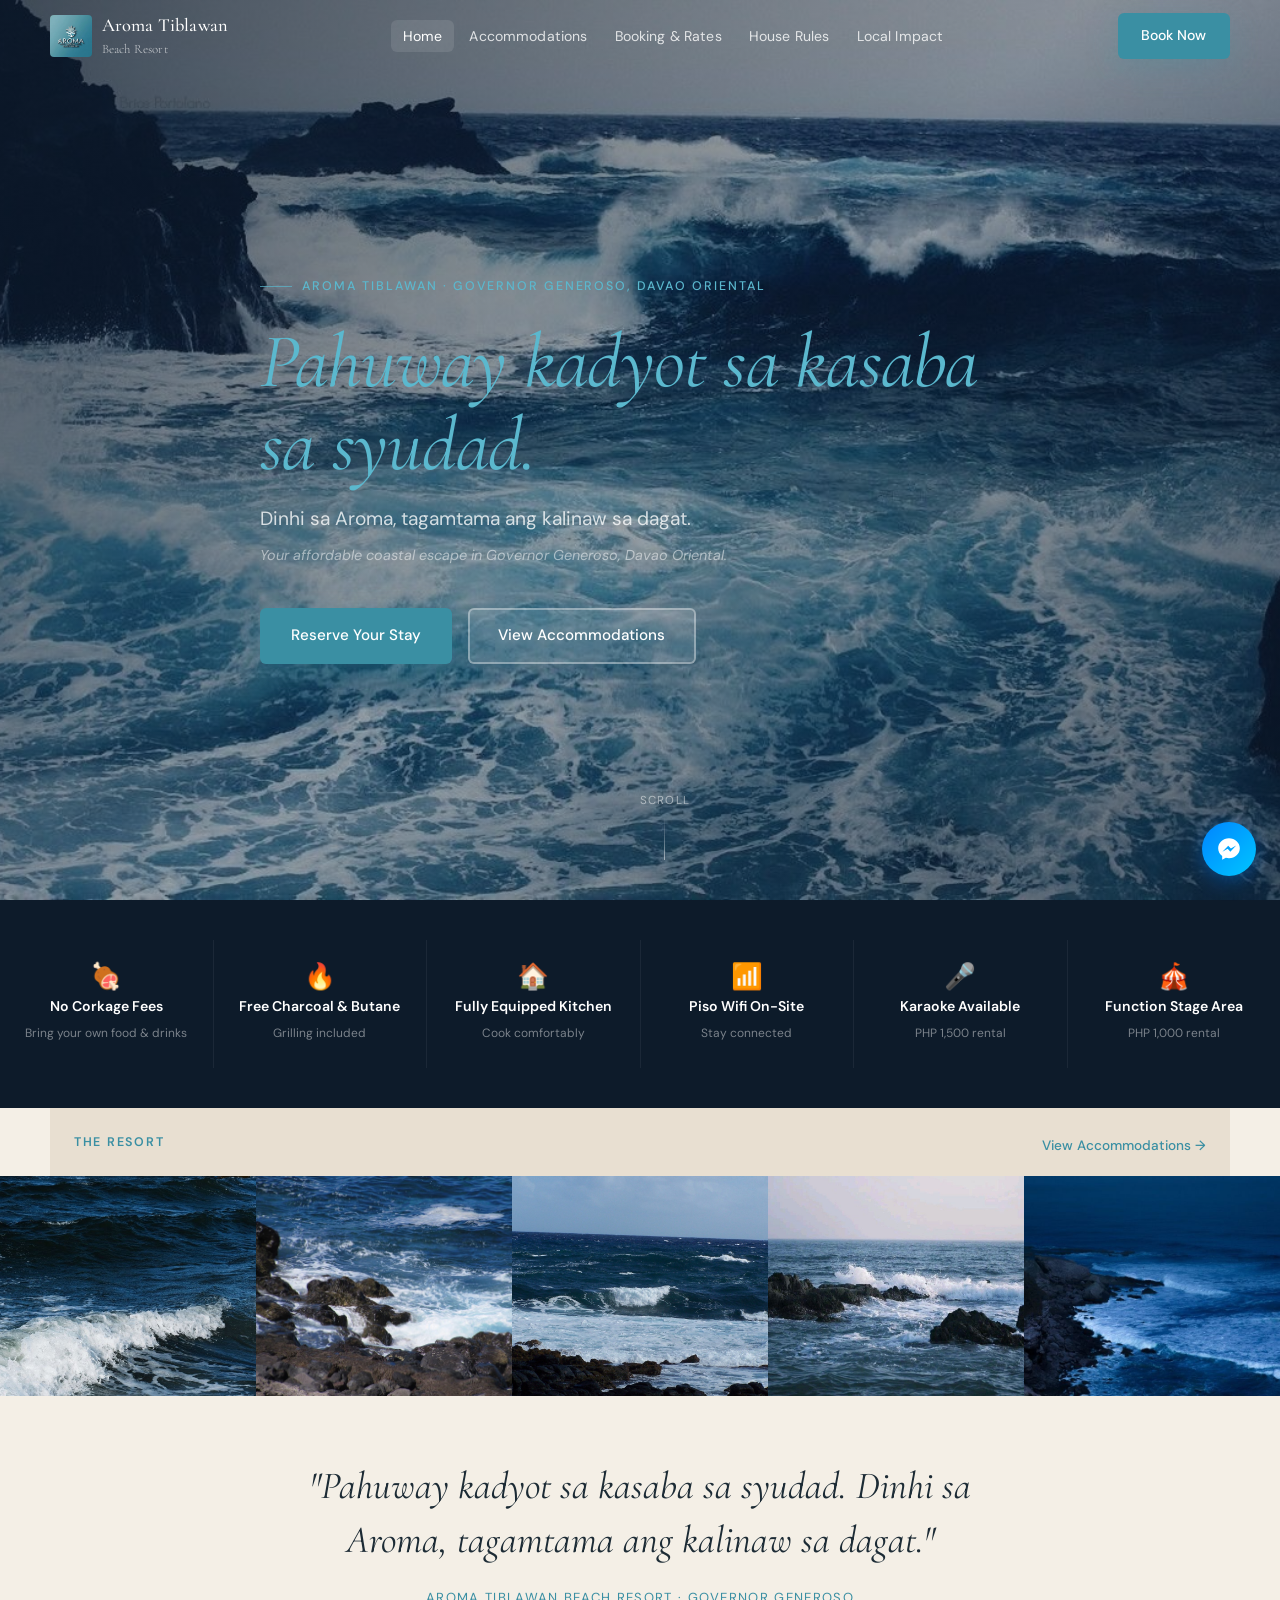
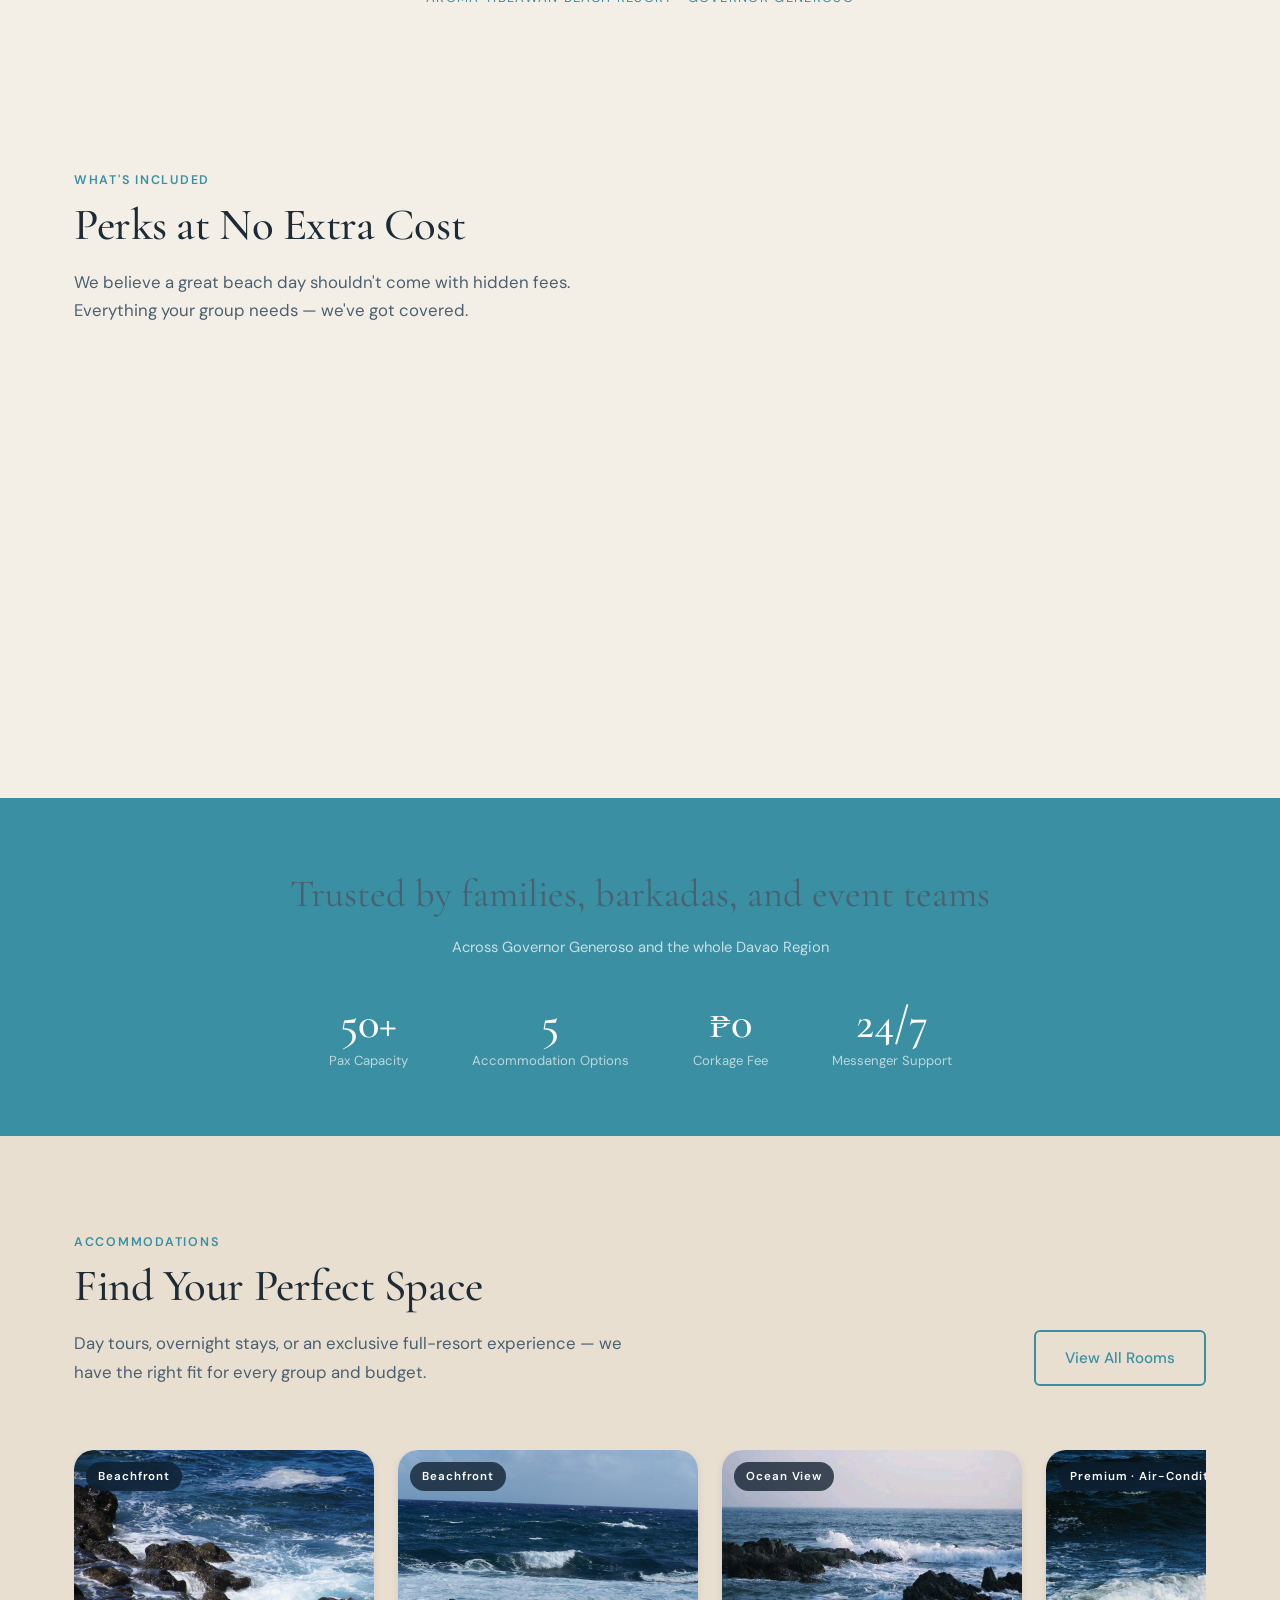
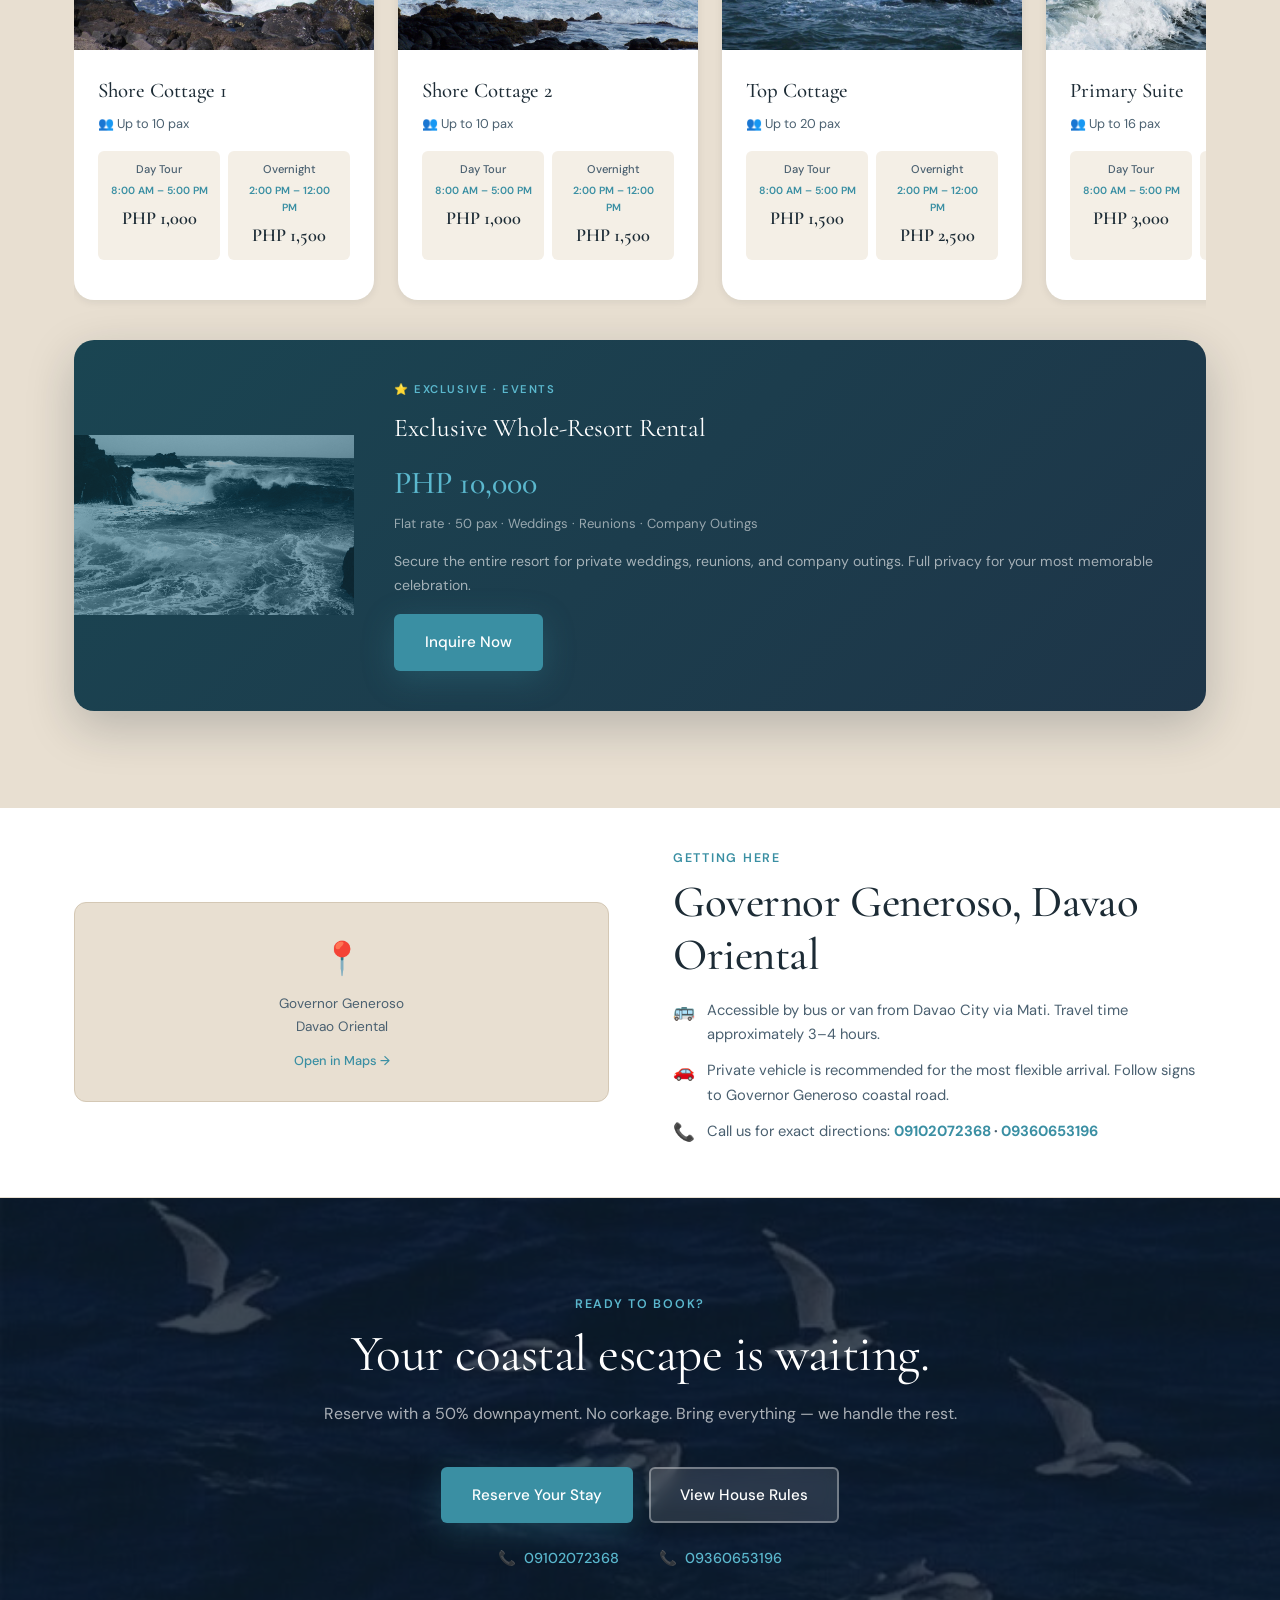
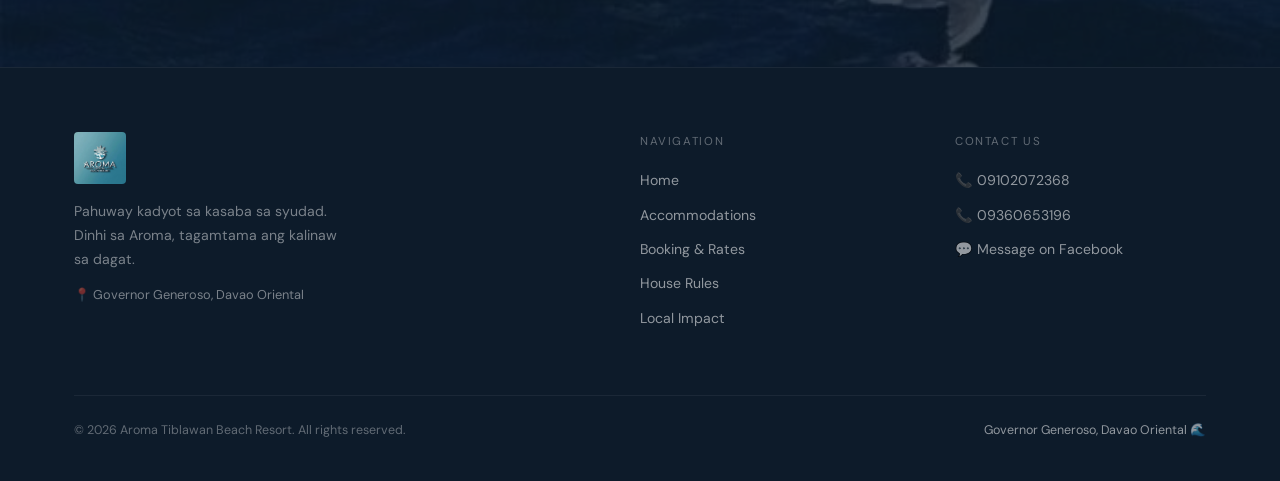
==== index.html @ 6d4922cd "uploaded files." ====
<!DOCTYPE html>
<html lang="ceb-PH">
<head>
  <meta charset="UTF-8" />
  <meta name="viewport" content="width=device-width, initial-scale=1.0" />
  <meta name="description" content="Aroma Tiblawan Beach Resort — An affordable coastal escape in Governor Generoso, Davao Oriental. No corkage, free charcoal, family-friendly." />
  <title>Aroma Tiblawan Beach Resort — Governor Generoso, Davao Oriental</title>

  <!-- Favicon placeholder -->
  <link rel="icon" href="assets/images/LOGO.jpg" type="image/jpeg" />

  <!-- Global Styles -->
  <link rel="stylesheet" href="assets/styles/main.css" />

  <!-- Page-specific styles -->
  <style>
    /* ── Hero image background ── */
    .hero-bg {
      background-image: url('assets/images/Light/Beach 1.JPG');
    }

    /* ── Amenities feature layout ── */
    .amenities-header {
      display: flex;
      justify-content: space-between;
      align-items: flex-end;
      flex-wrap: wrap;
      gap: var(--gap-md);
      margin-bottom: 0;
    }

    /* ── Gallery section label ── */
    .gallery-label {
      display: flex;
      align-items: center;
      justify-content: space-between;
      padding: var(--gap-md) var(--gap-md) var(--gap-sm);
      background: var(--sand-dark);
    }

    /* ── Accom preview header ── */
    .accoms-header {
      display: flex;
      justify-content: space-between;
      align-items: flex-end;
      flex-wrap: wrap;
      gap: var(--gap-md);
      margin-bottom: 0;
    }

    /* ── Location Strip ── */
    #location-strip {
      background: #fff;
      padding: var(--gap-lg) 0;
      border-top: 1px solid var(--sand-dark);
      border-bottom: 1px solid var(--sand-dark);
    }

    .location-inner {
      display: flex;
      align-items: center;
      flex-wrap: wrap;
      gap: var(--gap-xl);
    }

    .location-map-placeholder {
      flex: 1;
      min-width: 260px;
      height: 200px;
      border-radius: var(--radius-md);
      overflow: hidden;
      background: var(--sand-dark);
      display: flex;
      align-items: center;
      justify-content: center;
      color: var(--text-light);
      font-size: 0.88rem;
      border: 1px solid var(--sand-mid);
      position: relative;
    }

    .location-details {
      flex: 1;
      min-width: 240px;
    }

    .location-details h3 {
      margin-bottom: var(--gap-sm);
    }

    .location-detail-row {
      display: flex;
      align-items: flex-start;
      gap: 0.75rem;
      margin-bottom: 0.75rem;
      font-size: 0.92rem;
      color: var(--text-mid);
    }

    .location-detail-row .icon {
      font-size: 1.1rem;
      flex-shrink: 0;
      line-height: 1.5;
    }

    /* ── Quote band ── */
    #quote-band {
      background: var(--sand);
      padding: var(--gap-xl) 0;
      text-align: center;
    }

    .quote-text {
      font-family: var(--font-serif);
      font-size: clamp(1.5rem, 3vw, 2.4rem);
      font-weight: 400;
      font-style: italic;
      color: var(--text-dark);
      max-width: 700px;
      margin: 0 auto var(--gap-sm);
      line-height: 1.4;
    }

    .quote-source {
      font-size: 0.82rem;
      color: var(--teal);
      letter-spacing: 0.1em;
      text-transform: uppercase;
    }

    /* Whole resort card special layout */
    .whole-resort-banner {
      margin-top: var(--gap-md);
      background: linear-gradient(135deg, var(--teal-xdark), var(--ocean-surface));
      border-radius: var(--radius-lg);
      overflow: hidden;
      display: flex;
      align-items: center;
      flex-wrap: wrap;
      gap: 0;
      box-shadow: var(--shadow-lg);
    }

    .whole-resort-img {
      flex: 0 0 280px;
      height: 180px;
      overflow: hidden;
      position: relative;
    }

    .whole-resort-img img {
      width: 100%;
      height: 100%;
      object-fit: cover;
      opacity: 0.55;
      mix-blend-mode: luminosity;
    }

    .whole-resort-content {
      flex: 1;
      min-width: 240px;
      padding: var(--gap-lg);
      color: #fff;
    }

    .whole-resort-badge {
      font-size: 0.7rem;
      letter-spacing: 0.14em;
      text-transform: uppercase;
      color: var(--teal-light);
      font-weight: 600;
      margin-bottom: 0.5rem;
    }

    .whole-resort-title {
      font-family: var(--font-serif);
      font-size: 1.6rem;
      font-weight: 400;
      color: #fff;
      margin-bottom: 0.5rem;
    }

    .whole-resort-price {
      font-family: var(--font-serif);
      font-size: 2rem;
      font-weight: 500;
      color: var(--teal-light);
    }

    .whole-resort-sub {
      font-size: 0.82rem;
      color: rgba(255,255,255,0.55);
      margin-top: 0.2rem;
      margin-bottom: var(--gap-sm);
    }

    @media (max-width: 560px) {
      .whole-resort-img { flex: 0 0 100%; height: 140px; }
    }
  </style>
</head>
<body>

  <!-- Navbar injected by navbar.js -->
  <!-- Mobile menu injected by navbar.js -->

  <!-- ══════════════════════════════════════════
       HERO
  ══════════════════════════════════════════ -->
  <section id="hero">
    <div class="hero-bg"></div>
    <div class="hero-overlay"></div>

    <div class="hero-content container">
      <span class="hero-bisaya" id="hero-bisaya"></span>
      <h1 class="hero-title" id="hero-title"></h1>
      <p class="hero-subtitle" id="hero-subtitle"></p>
      <p class="hero-en" id="hero-en"></p>
      <div class="hero-ctas" id="hero-ctas"></div>
    </div>

    <div class="hero-scroll-hint">
      <span>Scroll</span>
      <div class="scroll-line"></div>
    </div>
  </section>

  <!-- ══════════════════════════════════════════
       HIGHLIGHTS BAR
  ══════════════════════════════════════════ -->
  <div id="highlights">
    <div class="highlights-grid" id="highlights-grid"></div>
  </div>

  <!-- ══════════════════════════════════════════
       GALLERY STRIP
  ══════════════════════════════════════════ -->
  <div class="gallery-label container">
    <span class="section-label">The Resort</span>
    <a href="accommodations.html" style="font-size:0.85rem;color:var(--teal);font-weight:500;">View Accommodations →</a>
  </div>
  <div id="gallery-strip"></div>

  <!-- ══════════════════════════════════════════
       QUOTE BAND
  ══════════════════════════════════════════ -->
  <div id="quote-band">
    <p class="quote-text reveal">"Pahuway kadyot sa kasaba sa syudad. Dinhi sa Aroma, tagamtama ang kalinaw sa dagat."</p>
    <span class="quote-source reveal reveal-delay-1">Aroma Tiblawan Beach Resort · Governor Generoso</span>
  </div>

  <!-- ══════════════════════════════════════════
       AMENITIES
  ══════════════════════════════════════════ -->
  <section id="amenities" class="section">
    <div class="container">
      <div class="amenities-header">
        <div>
          <span class="section-label reveal">What's Included</span>
          <h2 class="section-title reveal reveal-delay-1">Perks at No Extra Cost</h2>
          <p class="section-sub reveal reveal-delay-2">We believe a great beach day shouldn't come with hidden fees. Everything your group needs — we've got covered.</p>
        </div>
      </div>

      <div class="amenities-grid" id="amenities-grid"></div>
    </div>
  </section>

  <!-- ══════════════════════════════════════════
       SOCIAL PROOF BAND
  ══════════════════════════════════════════ -->
  <div id="proof-band">
    <div class="container">
      <p class="proof-band-headline reveal">Trusted by families, barkadas, and event teams</p>
      <p class="proof-band-sub reveal reveal-delay-1">Across Governor Generoso and the whole Davao Region</p>
      <div class="proof-stats reveal reveal-delay-2">
        <div class="proof-stat">
          <div class="proof-stat-num">50+</div>
          <div class="proof-stat-label">Pax Capacity</div>
        </div>
        <div class="proof-stat">
          <div class="proof-stat-num">5</div>
          <div class="proof-stat-label">Accommodation Options</div>
        </div>
        <div class="proof-stat">
          <div class="proof-stat-num">₱0</div>
          <div class="proof-stat-label">Corkage Fee</div>
        </div>
        <div class="proof-stat">
          <div class="proof-stat-num">24/7</div>
          <div class="proof-stat-label">Messenger Support</div>
        </div>
      </div>
    </div>
  </div>

  <!-- ══════════════════════════════════════════
       ACCOMMODATIONS PREVIEW
  ══════════════════════════════════════════ -->
  <section id="accommodations-preview" class="section">
    <div class="container">
      <div class="accoms-header">
        <div>
          <span class="section-label reveal">Accommodations</span>
          <h2 class="section-title reveal reveal-delay-1">Find Your Perfect Space</h2>
          <p class="section-sub reveal reveal-delay-2">Day tours, overnight stays, or an exclusive full-resort experience — we have the right fit for every group and budget.</p>
        </div>
        <a href="accommodations.html" class="btn btn-outline reveal reveal-delay-3">View All Rooms</a>
      </div>

      <div class="accoms-scroll" id="accoms-scroll"></div>

      <!-- Whole Resort Banner -->
      <div class="whole-resort-banner reveal" id="whole-resort-banner"></div>
    </div>
  </section>

  <!-- ══════════════════════════════════════════
       LOCATION STRIP
  ══════════════════════════════════════════ -->
  <section id="location-strip" class="section-sm">
    <div class="container">
      <div class="location-inner">
        <div class="location-map-placeholder">
          <div style="text-align:center;padding:1rem;">
            <div style="font-size:2rem;margin-bottom:0.5rem;">📍</div>
            <div style="font-size:0.85rem;color:var(--text-mid);">Governor Generoso<br>Davao Oriental</div>
            <a href="https://maps.google.com/?q=Governor+Generoso+Davao+Oriental"
               target="_blank" rel="noopener"
               style="display:inline-block;margin-top:0.75rem;font-size:0.8rem;color:var(--teal);font-weight:500;">
              Open in Maps →
            </a>
          </div>
        </div>

        <div class="location-details">
          <span class="section-label">Getting Here</span>
          <h3 class="section-title">Governor Generoso, Davao Oriental</h3>

          <div class="location-detail-row">
            <span class="icon">🚌</span>
            <span>Accessible by bus or van from Davao City via Mati. Travel time approximately 3–4 hours.</span>
          </div>
          <div class="location-detail-row">
            <span class="icon">🚗</span>
            <span>Private vehicle is recommended for the most flexible arrival. Follow signs to Governor Generoso coastal road.</span>
          </div>
          <div class="location-detail-row">
            <span class="icon">📞</span>
            <span>Call us for exact directions: <strong id="contact-nums"></strong></span>
          </div>
        </div>
      </div>
    </div>
  </section>

  <!-- ══════════════════════════════════════════
       CTA BAND
  ══════════════════════════════════════════ -->
  <section id="cta-band">
    <div class="cta-band-bg" style="background-image: url('assets/images/Dark/Dark 1.JPG');"></div>
    <div class="container cta-band-content">
      <p class="section-label" style="color:var(--teal-light);justify-content:center;display:flex;">Ready to Book?</p>
      <h2 class="cta-band-title reveal">Your coastal escape is waiting.</h2>
      <p class="cta-band-sub reveal reveal-delay-1">Reserve with a 50% downpayment. No corkage. Bring everything — we handle the rest.</p>
      <div style="display:flex;gap:1rem;justify-content:center;flex-wrap:wrap;" class="reveal reveal-delay-2">
        <a href="booking.html" class="btn btn-primary">Reserve Your Stay</a>
        <a href="rules.html" class="btn btn-ghost">View House Rules</a>
      </div>
      <div class="cta-band-contacts">
        <div class="cta-contact-item">📞 <a id="cta-contact-1" href="#"></a></div>
        <div class="cta-contact-item">📞 <a id="cta-contact-2" href="#"></a></div>
      </div>
    </div>
  </section>

  <!-- ══════════════════════════════════════════
       FOOTER
  ══════════════════════════════════════════ -->
  <footer id="footer"></footer>

  <!-- ══════════════════════════════════════════
       SCRIPTS
  ══════════════════════════════════════════ -->
  <script src="data/resort-data.js"></script>
  <script src="scripts/components/navbar.js"></script>
  <script src="scripts/components/social-proof-toast.js"></script>
  <script src="scripts/main.js"></script>

  <script>
    // ── Page-specific Init ──────────────────────────────────
    function PageInit() {
      renderHero();
      renderHighlights();
      renderGalleryStrip();
      renderAmenities();
      renderAccomPreview();
      renderWholeResortBanner();
      renderContacts();
    }

    // ── Hero ────────────────────────────────────────────────
    function renderHero() {
      const d = ResortData.hero;
      document.getElementById('hero-bisaya').textContent = 'Aroma Tiblawan · Governor Generoso, Davao Oriental';
      document.getElementById('hero-title').innerHTML = `<em>${d.headline}</em>`;
      document.getElementById('hero-subtitle').textContent = d.subheadline;
      document.getElementById('hero-en').textContent = d.englishSub;

      const ctas = document.getElementById('hero-ctas');
      ctas.innerHTML = `
        <a href="${d.cta.href}" class="btn btn-primary">${d.cta.label}</a>
        <a href="${d.secondaryCta.href}" class="btn btn-ghost">${d.secondaryCta.label}</a>
      `;
    }

    // ── Highlights ──────────────────────────────────────────
    function renderHighlights() {
      const grid = document.getElementById('highlights-grid');
      grid.innerHTML = ResortData.highlights.map(h => `
        <div class="highlight-item">
          <span class="highlight-icon">${h.icon}</span>
          <span class="highlight-label">${h.label}</span>
          <span class="highlight-sub">${h.sub}</span>
        </div>
      `).join('');
    }

    // ── Gallery Strip ────────────────────────────────────────
    function renderGalleryStrip() {
      const strip = document.getElementById('gallery-strip');
      const images = [
        { src: ResortData.images.beach2, alt: 'Beach waves at Aroma Tiblawan' },
        { src: ResortData.images.beach3, alt: 'Rocky shore view' },
        { src: ResortData.images.beach4, alt: 'Ocean view from resort' },
        { src: ResortData.images.beach5, alt: 'Waves crashing on rocks' },
        { src: ResortData.images.dark2,  alt: 'Seabirds over the ocean' },
      ];
      strip.innerHTML = images.map(img => `
        <div class="gallery-cell">
          <img src="${img.src}" alt="${img.alt}" loading="lazy" />
        </div>
      `).join('');
    }

    // ── Amenities ────────────────────────────────────────────
    function renderAmenities() {
      const grid = document.getElementById('amenities-grid');
      const { complimentary, connectivity, rentals } = ResortData.amenities;

      const categories = [
        {
          title: 'Complimentary Perks',
          icon: '✅',
          items: complimentary.map(i => ({
            icon: i.icon,
            text: i.name,
            badge: null,
          })),
        },
        {
          title: 'Connectivity',
          icon: '📶',
          items: connectivity.map(i => ({
            icon: i.icon,
            text: i.name,
            badge: null,
          })),
        },
        {
          title: 'Entertainment Rentals',
          icon: '🎉',
          items: rentals.map(i => ({
            icon: i.icon,
            text: i.name,
            badge: i.price,
          })),
        },
      ];

      grid.innerHTML = categories.map((cat, ci) => `
        <div class="amenity-category reveal reveal-delay-${ci + 1}">
          <div class="amenity-cat-title">${cat.icon} ${cat.title}</div>
          <ul class="amenity-list">
            ${cat.items.map(item => `
              <li class="amenity-item">
                <span class="amenity-item-icon">${item.icon}</span>
                <div>
                  <span class="amenity-item-text">${item.text}</span>
                  ${item.badge ? `<div class="amenity-badge">💸 ${item.badge}</div>` : ''}
                </div>
              </li>
            `).join('')}
          </ul>
        </div>
      `).join('');
    }

    // ── Accommodation Preview Cards ──────────────────────────
    function renderAccomPreview() {
      const scroll = document.getElementById('accoms-scroll');
      const cottages = ResortData.accommodations.slice(0, 4);

      scroll.innerHTML = cottages.map(accom => `
        <a href="accommodations.html#${accom.id}" class="accom-card">
          <div class="accom-card-img">
            <img src="${accom.image}" alt="${accom.name}" loading="lazy" />
            <span class="accom-card-badge">${accom.badge}</span>
          </div>
          <div class="accom-card-body">
            <div class="accom-card-name">${accom.name}</div>
            <div class="accom-card-pax">👥 Up to ${accom.capacity} pax</div>
            <div class="accom-rates">
              <div class="rate-pill">
                <span class="rate-pill-label">Day Tour</span>
                <span class="rate-pill-time" style="color:var(--time-color)">${accom.dayTour.time}</span>
                <span class="rate-pill-price">${formatPHP(accom.dayTour.price)}</span>
              </div>
              <div class="rate-pill">
                <span class="rate-pill-label">Overnight</span>
                <span class="rate-pill-time" style="color:var(--time-color)">${accom.overnight.time}</span>
                <span class="rate-pill-price">${formatPHP(accom.overnight.price)}</span>
              </div>
            </div>
          </div>
        </a>
      `).join('');
    }

    // ── Whole Resort Banner ──────────────────────────────────
    function renderWholeResortBanner() {
      const wr = ResortData.accommodations[4]; // whole resort
      const banner = document.getElementById('whole-resort-banner');
      banner.innerHTML = `
        <div class="whole-resort-img">
          <img src="${wr.image}" alt="${wr.name}" loading="lazy" />
        </div>
        <div class="whole-resort-content">
          <div class="whole-resort-badge">⭐ ${wr.badge}</div>
          <div class="whole-resort-title">${wr.name}</div>
          <div class="whole-resort-price">${formatPHP(wr.flatRate.price)}</div>
          <div class="whole-resort-sub">Flat rate · ${wr.capacity} pax · Weddings · Reunions · Company Outings</div>
          <p style="font-size:0.88rem;color:rgba(255,255,255,0.6);margin-bottom:1rem;">${wr.description}</p>
          <a href="booking.html" class="btn btn-primary">Inquire Now</a>
        </div>
      `;
    }

    // ── Contact Numbers ──────────────────────────────────────
    function renderContacts() {
      const contacts = ResortData.identity.contacts;

      // Location strip
      const numEl = document.getElementById('contact-nums');
      if (numEl) numEl.innerHTML = contacts.map(c => `<a href="tel:${c}" style="color:var(--teal)">${c}</a>`).join(' · ');

      // CTA band
      const c1 = document.getElementById('cta-contact-1');
      const c2 = document.getElementById('cta-contact-2');
      if (c1 && contacts[0]) { c1.href = `tel:${contacts[0]}`; c1.textContent = contacts[0]; }
      if (c2 && contacts[1]) { c2.href = `tel:${contacts[1]}`; c2.textContent = contacts[1]; }
    }
  </script>

</body>
</html>
---- assets/styles/main.css ----
/* ============================================================
   AROMA TIBLAWAN BEACH RESORT — Global Design System
   Color palette extracted from LOGO.jpg (Ocean Teal),
   Light Beach images (blue-white ocean), Dark images (midnight navy)
   ============================================================ */

/* ── Google Fonts ── */
@import url('https://fonts.googleapis.com/css2?family=Cormorant+Garamond:ital,wght@0,300;0,400;0,500;0,600;0,700;1,300;1,400;1,500&family=DM+Sans:ital,opsz,wght@0,9..40,300;0,9..40,400;0,9..40,500;0,9..40,600;1,9..40,300&display=swap');

/* ── CSS Variables ── */
:root {
  /* Primary — Ocean Teal extracted from LOGO.jpg */
  --teal:           #3A8FA3;
  --teal-light:     #5BB8CE;
  --teal-dark:      #296B7A;
  --teal-xdark:     #1A4552;

  /* Sand / Light — warm off-white from beach images */
  --sand:           #F4EFE6;
  --sand-dark:      #E8DFD1;
  --sand-mid:       #D4C8B5;

  /* Deep Ocean — extracted from Dark folder */
  --ocean-deep:     #0D1B2A;
  --ocean-mid:      #152535;
  --ocean-surface:  #1E3548;
  --ocean-glow:     #1A4F6E;

  /* Accent — coral/warm for CTA contrast */
  --coral:          #E07B54;
  --coral-light:    #F5A07A;

  /* Text */
  --text-dark:      #1C2B35;
  --text-mid:       #4A6070;
  --text-light:     #8BA5B5;
  --text-white:     #F9F7F4;
  --text-sand:      #C8B89A;

  /* Time highlight — Ocean Blue, eye-catching */
  --time-color:     #3A8FA3;
  --time-bg:        rgba(58, 143, 163, 0.10);

  /* Spacing */
  --gap-xs:   0.5rem;
  --gap-sm:   1rem;
  --gap-md:   1.5rem;
  --gap-lg:   2.5rem;
  --gap-xl:   4rem;
  --gap-xxl:  6rem;

  /* Layout */
  --container: 1180px;
  --radius-sm: 6px;
  --radius-md: 12px;
  --radius-lg: 20px;
  --radius-xl: 32px;

  /* Typography */
  --font-serif:  'Cormorant Garamond', Georgia, serif;
  --font-sans:   'DM Sans', system-ui, sans-serif;

  /* Shadows */
  --shadow-sm:   0 2px 8px rgba(13, 27, 42, 0.08);
  --shadow-md:   0 6px 24px rgba(13, 27, 42, 0.14);
  --shadow-lg:   0 16px 48px rgba(13, 27, 42, 0.22);
  --shadow-teal: 0 8px 32px rgba(58, 143, 163, 0.28);

  /* Transitions */
  --ease-out:  cubic-bezier(0.22, 1, 0.36, 1);
  --ease-in:   cubic-bezier(0.64, 0, 0.78, 0);
  --ease-both: cubic-bezier(0.45, 0, 0.55, 1);
  --dur-fast:  180ms;
  --dur-mid:   320ms;
  --dur-slow:  500ms;
}

/* ── Reset & Base ── */
*, *::before, *::after {
  box-sizing: border-box;
  margin: 0;
  padding: 0;
}

html {
  scroll-behavior: smooth;
  font-size: 16px;
}

body {
  font-family: var(--font-sans);
  background-color: var(--sand);
  color: var(--text-dark);
  line-height: 1.65;
  -webkit-font-smoothing: antialiased;
  overflow-x: hidden;
}

img {
  display: block;
  max-width: 100%;
  height: auto;
}

a {
  color: inherit;
  text-decoration: none;
}

/* ── Typography Scale ── */
h1, h2, h3 {
  font-family: var(--font-serif);
  font-weight: 500;
  line-height: 1.18;
  letter-spacing: -0.01em;
}

h1 { font-size: clamp(2.4rem, 5vw, 4.2rem); }
h2 { font-size: clamp(1.8rem, 3.5vw, 3rem); }
h3 { font-size: clamp(1.3rem, 2.5vw, 1.9rem); }

p {
  font-family: var(--font-sans);
  font-size: clamp(0.95rem, 1.5vw, 1.05rem);
  color: var(--text-mid);
  line-height: 1.7;
}

/* ── Layout Utilities ── */
.container {
  max-width: var(--container);
  margin: 0 auto;
  padding: 0 var(--gap-md);
}

.section {
  padding: var(--gap-xxl) 0;
}

.section-sm {
  padding: var(--gap-xl) 0;
}

/* ── Reveal Animation (Intersection Observer) ── */
.reveal {
  opacity: 0;
  transform: translateY(28px);
  transition: opacity var(--dur-slow) var(--ease-out),
              transform var(--dur-slow) var(--ease-out);
}

.reveal.visible {
  opacity: 1;
  transform: translateY(0);
}

.reveal-delay-1 { transition-delay: 100ms; }
.reveal-delay-2 { transition-delay: 200ms; }
.reveal-delay-3 { transition-delay: 320ms; }
.reveal-delay-4 { transition-delay: 440ms; }

/* ── Section Labels ── */
.section-label {
  font-family: var(--font-sans);
  font-size: 0.78rem;
  font-weight: 600;
  letter-spacing: 0.14em;
  text-transform: uppercase;
  color: var(--teal);
  margin-bottom: var(--gap-xs);
  display: block;
}

.section-title {
  font-family: var(--font-serif);
  font-size: clamp(1.8rem, 3.5vw, 3rem);
  font-weight: 500;
  color: var(--text-dark);
  margin-bottom: var(--gap-sm);
}

.section-sub {
  font-size: 1.05rem;
  color: var(--text-mid);
  max-width: 560px;
  line-height: 1.7;
}

/* ── Buttons ── */
.btn {
  display: inline-flex;
  align-items: center;
  gap: 0.45rem;
  font-family: var(--font-sans);
  font-size: 0.95rem;
  font-weight: 500;
  padding: 0.85rem 1.8rem;
  border-radius: var(--radius-sm);
  border: 2px solid transparent;
  cursor: pointer;
  transition: background var(--dur-fast) var(--ease-out),
              color var(--dur-fast) var(--ease-out),
              transform var(--dur-fast) var(--ease-out),
              box-shadow var(--dur-fast) var(--ease-out);
  white-space: nowrap;
}

.btn:hover {
  transform: translateY(-2px);
}

.btn-primary {
  background: var(--teal);
  color: #fff;
  box-shadow: var(--shadow-teal);
}

.btn-primary:hover {
  background: var(--teal-dark);
  box-shadow: 0 12px 40px rgba(58, 143, 163, 0.36);
}

.btn-outline {
  background: transparent;
  color: var(--teal);
  border-color: var(--teal);
}

.btn-outline:hover {
  background: var(--teal);
  color: #fff;
}

.btn-ghost {
  background: rgba(255,255,255,0.12);
  color: #fff;
  border-color: rgba(255,255,255,0.35);
  backdrop-filter: blur(8px);
}

.btn-ghost:hover {
  background: rgba(255,255,255,0.22);
  border-color: rgba(255,255,255,0.6);
}

/* ── Navbar ── */
#navbar {
  position: fixed;
  top: 0;
  left: 0;
  right: 0;
  z-index: 1000;
  padding: 0 var(--gap-md);
  height: 72px;
  display: flex;
  align-items: center;
  transition: background var(--dur-mid) var(--ease-out),
              backdrop-filter var(--dur-mid) var(--ease-out),
              box-shadow var(--dur-mid) var(--ease-out);
}

#navbar.scrolled {
  background: rgba(13, 27, 42, 0.92);
  backdrop-filter: blur(16px);
  box-shadow: 0 1px 0 rgba(255,255,255,0.06);
}

#navbar .nav-inner {
  display: flex;
  align-items: center;
  justify-content: space-between;
  width: 100%;
  max-width: var(--container);
  margin: 0 auto;
}

#navbar .nav-logo {
  display: flex;
  align-items: center;
  gap: 0.6rem;
  color: #fff;
}

#navbar .nav-logo img {
  height: 42px;
  width: auto;
  border-radius: 4px;
}

#navbar .nav-logo span {
  font-family: var(--font-serif);
  font-size: 1.15rem;
  font-weight: 500;
  letter-spacing: 0.01em;
  line-height: 1.2;
  display: none;
}

@media (min-width: 640px) {
  #navbar .nav-logo span { display: block; }
}

#navbar .nav-links {
  display: none;
  list-style: none;
  gap: 0.2rem;
  align-items: center;
}

@media (min-width: 900px) {
  #navbar .nav-links { display: flex; }
}

#navbar .nav-links a {
  font-size: 0.88rem;
  font-weight: 400;
  color: rgba(255,255,255,0.8);
  padding: 0.45rem 0.75rem;
  border-radius: var(--radius-sm);
  transition: color var(--dur-fast), background var(--dur-fast);
  letter-spacing: 0.01em;
}

#navbar .nav-links a:hover,
#navbar .nav-links a.active {
  color: #fff;
  background: rgba(255,255,255,0.1);
}

#navbar .nav-right {
  display: flex;
  align-items: center;
  gap: var(--gap-sm);
}

#navbar .nav-book-btn {
  font-size: 0.88rem;
  padding: 0.6rem 1.35rem;
}

/* Mobile Nav Toggle */
.nav-hamburger {
  display: flex;
  flex-direction: column;
  gap: 5px;
  cursor: pointer;
  padding: 8px;
  background: none;
  border: none;
}

@media (min-width: 900px) {
  .nav-hamburger { display: none; }
}

.nav-hamburger span {
  display: block;
  width: 24px;
  height: 2px;
  background: #fff;
  border-radius: 2px;
  transition: transform var(--dur-mid), opacity var(--dur-mid);
}

/* Mobile Menu Drawer */
#mobile-menu {
  position: fixed;
  top: 72px;
  left: 0;
  right: 0;
  background: rgba(13, 27, 42, 0.97);
  backdrop-filter: blur(20px);
  padding: var(--gap-md) var(--gap-lg);
  z-index: 999;
  transform: translateY(-120%);
  opacity: 0;
  transition: transform var(--dur-mid) var(--ease-out),
              opacity var(--dur-mid) var(--ease-out);
  pointer-events: none;
  border-bottom: 1px solid rgba(255,255,255,0.08);
}

#mobile-menu.open {
  transform: translateY(0);
  opacity: 1;
  pointer-events: all;
}

#mobile-menu ul {
  list-style: none;
  display: flex;
  flex-direction: column;
  gap: 0.2rem;
}

#mobile-menu a {
  display: block;
  padding: 0.75rem 0;
  font-size: 1.1rem;
  color: rgba(255,255,255,0.85);
  border-bottom: 1px solid rgba(255,255,255,0.06);
  transition: color var(--dur-fast);
}

#mobile-menu a:hover { color: var(--teal-light); }

#mobile-menu .mobile-book-btn {
  margin-top: var(--gap-sm);
  width: 100%;
  justify-content: center;
}

/* ── Social Proof Toast ("Hanging Order Slip") ── */
#social-proof-toast {
  position: fixed;
  bottom: var(--gap-md);
  left: var(--gap-md);
  z-index: 900;
  background: #fff;
  border-radius: var(--radius-md);
  box-shadow: var(--shadow-lg);
  padding: 1rem 1.2rem;
  max-width: 300px;
  display: flex;
  align-items: flex-start;
  gap: 0.75rem;
  transform: translateX(-120%) scale(0.92);
  opacity: 0;
  transition: transform 0.45s var(--ease-out),
              opacity 0.45s var(--ease-out);
  border-left: 3px solid var(--teal);
  pointer-events: none;
}

#social-proof-toast.show {
  transform: translateX(0) scale(1);
  opacity: 1;
}

.toast-icon {
  font-size: 1.4rem;
  flex-shrink: 0;
  line-height: 1;
}

.toast-body {
  display: flex;
  flex-direction: column;
  gap: 2px;
}

.toast-name {
  font-size: 0.88rem;
  font-weight: 600;
  color: var(--text-dark);
}

.toast-action {
  font-size: 0.82rem;
  color: var(--text-mid);
}

.toast-time {
  font-size: 0.72rem;
  color: var(--text-light);
  margin-top: 2px;
}

/* ── Hero ── */
#hero {
  position: relative;
  min-height: 100svh;
  display: flex;
  align-items: center;
  overflow: hidden;
}

.hero-bg {
  position: absolute;
  inset: 0;
  background-size: cover;
  background-position: center;
  background-repeat: no-repeat;
  z-index: 0;
}

.hero-overlay {
  position: absolute;
  inset: 0;
  background: linear-gradient(
    135deg,
    rgba(13, 27, 42, 0.75) 0%,
    rgba(13, 27, 42, 0.40) 50%,
    rgba(13, 27, 42, 0.65) 100%
  );
  z-index: 1;
}

.hero-content {
  position: relative;
  z-index: 2;
  max-width: var(--container);
  margin: 0 auto;
  padding: calc(72px + var(--gap-xl)) var(--gap-md) var(--gap-xxl);
  color: #fff;
}

.hero-bisaya {
  font-family: var(--font-sans);
  font-size: 0.78rem;
  letter-spacing: 0.16em;
  text-transform: uppercase;
  color: var(--teal-light);
  font-weight: 500;
  margin-bottom: var(--gap-md);
  display: flex;
  align-items: center;
  gap: 0.6rem;
  opacity: 0;
  animation: fadeSlideUp 0.7s var(--ease-out) 0.2s forwards;
}

.hero-bisaya::before {
  content: '';
  display: block;
  width: 32px;
  height: 1px;
  background: var(--teal-light);
  opacity: 0.7;
}

.hero-title {
  font-family: var(--font-serif);
  font-size: clamp(2.8rem, 6vw, 5.2rem);
  font-weight: 400;
  line-height: 1.08;
  color: #fff;
  margin-bottom: var(--gap-sm);
  max-width: 760px;
  opacity: 0;
  animation: fadeSlideUp 0.8s var(--ease-out) 0.4s forwards;
}

.hero-title em {
  font-style: italic;
  color: var(--teal-light);
}

.hero-subtitle {
  font-size: clamp(1rem, 1.8vw, 1.2rem);
  color: rgba(255,255,255,0.78);
  max-width: 560px;
  margin-bottom: var(--gap-xs);
  opacity: 0;
  animation: fadeSlideUp 0.8s var(--ease-out) 0.56s forwards;
}

.hero-en {
  font-size: 0.9rem;
  color: rgba(255,255,255,0.5);
  font-style: italic;
  margin-bottom: var(--gap-lg);
  opacity: 0;
  animation: fadeSlideUp 0.8s var(--ease-out) 0.68s forwards;
}

.hero-ctas {
  display: flex;
  flex-wrap: wrap;
  gap: var(--gap-sm);
  opacity: 0;
  animation: fadeSlideUp 0.8s var(--ease-out) 0.8s forwards;
}

.hero-scroll-hint {
  position: absolute;
  bottom: var(--gap-lg);
  left: 50%;
  transform: translateX(-50%);
  z-index: 2;
  display: flex;
  flex-direction: column;
  align-items: center;
  gap: 0.4rem;
  color: rgba(255,255,255,0.5);
  font-size: 0.72rem;
  letter-spacing: 0.1em;
  text-transform: uppercase;
  animation: fadeSlideUp 1s var(--ease-out) 1.2s both;
}

.scroll-line {
  width: 1px;
  height: 44px;
  background: linear-gradient(to bottom, transparent, rgba(255,255,255,0.5));
  animation: scrollPulse 2s ease-in-out infinite;
}

@keyframes fadeSlideUp {
  from { opacity: 0; transform: translateY(24px); }
  to   { opacity: 1; transform: translateY(0); }
}

@keyframes scrollPulse {
  0%, 100% { transform: scaleY(0.6); opacity: 0.4; }
  50%       { transform: scaleY(1); opacity: 1; }
}

/* ── Quick Highlight Bar ── */
#highlights {
  background: var(--ocean-deep);
  padding: var(--gap-lg) 0;
}

.highlights-grid {
  display: grid;
  grid-template-columns: repeat(auto-fit, minmax(170px, 1fr));
  gap: 1px;
  background: rgba(255,255,255,0.06);
}

.highlight-item {
  display: flex;
  flex-direction: column;
  align-items: center;
  text-align: center;
  padding: var(--gap-md) var(--gap-sm);
  background: var(--ocean-deep);
  gap: 0.35rem;
  transition: background var(--dur-fast);
}

.highlight-item:hover {
  background: var(--ocean-surface);
}

.highlight-icon {
  font-size: 1.6rem;
  line-height: 1;
}

.highlight-label {
  font-family: var(--font-sans);
  font-size: 0.88rem;
  font-weight: 600;
  color: #fff;
}

.highlight-sub {
  font-size: 0.75rem;
  color: rgba(255,255,255,0.45);
}

/* ── Amenities Section ── */
#amenities {
  background: var(--sand);
}

.amenities-grid {
  display: grid;
  grid-template-columns: 1fr;
  gap: var(--gap-lg);
  margin-top: var(--gap-xl);
}

@media (min-width: 760px) {
  .amenities-grid { grid-template-columns: repeat(3, 1fr); }
}

.amenity-category {
  background: #fff;
  border-radius: var(--radius-lg);
  padding: var(--gap-lg);
  box-shadow: var(--shadow-sm);
  transition: box-shadow var(--dur-mid), transform var(--dur-mid);
}

.amenity-category:hover {
  box-shadow: var(--shadow-md);
  transform: translateY(-3px);
}

.amenity-cat-title {
  font-family: var(--font-sans);
  font-size: 0.72rem;
  letter-spacing: 0.14em;
  text-transform: uppercase;
  color: var(--teal);
  font-weight: 600;
  margin-bottom: var(--gap-md);
  display: flex;
  align-items: center;
  gap: 0.5rem;
}

.amenity-cat-title::after {
  content: '';
  flex: 1;
  height: 1px;
  background: var(--sand-dark);
}

.amenity-list {
  list-style: none;
  display: flex;
  flex-direction: column;
  gap: var(--gap-sm);
}

.amenity-item {
  display: flex;
  align-items: flex-start;
  gap: 0.75rem;
}

.amenity-item-icon {
  font-size: 1.3rem;
  flex-shrink: 0;
  line-height: 1.4;
}

.amenity-item-text {
  font-size: 0.92rem;
  color: var(--text-dark);
  line-height: 1.5;
}

.amenity-badge {
  display: inline-flex;
  align-items: center;
  gap: 0.4rem;
  background: var(--time-bg);
  color: var(--teal-dark);
  font-size: 0.78rem;
  font-weight: 600;
  padding: 0.3rem 0.75rem;
  border-radius: 100px;
  border: 1px solid rgba(58,143,163,0.2);
  margin-top: 0.4rem;
}

/* ── Accommodations Preview (index.html) ── */
#accommodations-preview {
  background: var(--sand-dark);
}

.accoms-scroll {
  display: flex;
  gap: var(--gap-md);
  overflow-x: auto;
  padding-bottom: var(--gap-sm);
  scrollbar-width: thin;
  scrollbar-color: var(--teal) transparent;
  margin-top: var(--gap-xl);
  -webkit-overflow-scrolling: touch;
}

.accoms-scroll::-webkit-scrollbar { height: 4px; }
.accoms-scroll::-webkit-scrollbar-thumb { background: var(--teal); border-radius: 2px; }

.accom-card {
  flex: 0 0 300px;
  background: #fff;
  border-radius: var(--radius-lg);
  overflow: hidden;
  box-shadow: var(--shadow-sm);
  transition: box-shadow var(--dur-mid), transform var(--dur-mid);
  cursor: pointer;
}

.accom-card:hover {
  box-shadow: var(--shadow-lg);
  transform: translateY(-4px);
}

.accom-card-img {
  height: 200px;
  overflow: hidden;
  position: relative;
  background: var(--sand-dark);
}

.accom-card-img img {
  width: 100%;
  height: 100%;
  object-fit: cover;
  transition: transform 0.6s var(--ease-out);
}

.accom-card:hover .accom-card-img img {
  transform: scale(1.05);
}

.accom-card-badge {
  position: absolute;
  top: 12px;
  left: 12px;
  background: rgba(13, 27, 42, 0.75);
  backdrop-filter: blur(8px);
  color: #fff;
  font-size: 0.72rem;
  font-weight: 600;
  letter-spacing: 0.08em;
  padding: 0.3rem 0.75rem;
  border-radius: 100px;
}

.accom-card-body {
  padding: var(--gap-md);
}

.accom-card-name {
  font-family: var(--font-serif);
  font-size: 1.3rem;
  font-weight: 500;
  color: var(--text-dark);
  margin-bottom: 0.3rem;
}

.accom-card-pax {
  font-size: 0.8rem;
  color: var(--text-mid);
  margin-bottom: var(--gap-sm);
  display: flex;
  align-items: center;
  gap: 0.3rem;
}

.accom-rates {
  display: grid;
  grid-template-columns: 1fr 1fr;
  gap: 0.5rem;
  margin-bottom: var(--gap-sm);
}

.rate-pill {
  background: var(--sand);
  border-radius: var(--radius-sm);
  padding: 0.6rem 0.75rem;
  text-align: center;
}

.rate-pill-label {
  font-size: 0.7rem;
  color: var(--text-mid);
  font-weight: 500;
  margin-bottom: 0.2rem;
  display: block;
}

.rate-pill-time {
  font-size: 0.65rem;
  color: var(--time-color);
  font-weight: 600;
  display: block;
  margin-bottom: 0.25rem;
}

.rate-pill-price {
  font-family: var(--font-serif);
  font-size: 1.15rem;
  font-weight: 600;
  color: var(--text-dark);
  display: block;
}

/* Wide card for whole resort */
.accom-card.wide-card {
  flex: 0 0 340px;
  background: linear-gradient(135deg, var(--teal-xdark), var(--ocean-mid));
  color: #fff;
}

.accom-card.wide-card .accom-card-name,
.accom-card.wide-card .accom-card-pax {
  color: rgba(255,255,255,0.9);
}

.accom-card.wide-card .rate-pill {
  background: rgba(255,255,255,0.1);
}

.accom-card.wide-card .rate-pill-label,
.accom-card.wide-card .rate-pill-price {
  color: #fff;
}

.accom-card.wide-card .rate-pill-time {
  color: var(--teal-light);
}

/* ── Gallery Strip ── */
#gallery-strip {
  display: grid;
  grid-template-columns: repeat(5, 1fr);
  height: 220px;
  overflow: hidden;
}

@media (max-width: 640px) {
  #gallery-strip {
    grid-template-columns: repeat(3, 1fr);
    height: 160px;
  }

  #gallery-strip .gallery-cell:nth-child(n+4) {
    display: none;
  }
}

.gallery-cell {
  overflow: hidden;
  position: relative;
}

.gallery-cell img {
  width: 100%;
  height: 100%;
  object-fit: cover;
  transition: transform 0.8s var(--ease-out);
}

.gallery-cell:hover img {
  transform: scale(1.07);
}

/* ── Social Proof / Testimonial Band ── */
#proof-band {
  background: var(--teal);
  padding: var(--gap-xl) 0;
  text-align: center;
  color: #fff;
  overflow: hidden;
  position: relative;
}

.proof-band-headline {
  font-family: var(--font-serif);
  font-size: clamp(1.6rem, 3vw, 2.4rem);
  font-weight: 400;
  margin-bottom: var(--gap-xs);
}

.proof-band-sub {
  font-size: 0.92rem;
  color: rgba(255,255,255,0.72);
  margin-bottom: var(--gap-lg);
}

.proof-stats {
  display: flex;
  justify-content: center;
  gap: var(--gap-xl);
  flex-wrap: wrap;
}

.proof-stat-num {
  font-family: var(--font-serif);
  font-size: 2.8rem;
  font-weight: 500;
  line-height: 1;
  color: #fff;
}

.proof-stat-label {
  font-size: 0.82rem;
  color: rgba(255,255,255,0.65);
  margin-top: 0.3rem;
}

/* ── CTA Band ── */
#cta-band {
  background: var(--ocean-deep);
  position: relative;
  overflow: hidden;
  padding: var(--gap-xxl) 0;
  text-align: center;
}

.cta-band-bg {
  position: absolute;
  inset: 0;
  background-size: cover;
  background-position: center;
  opacity: 0.2;
}

.cta-band-content {
  position: relative;
  z-index: 1;
  color: #fff;
}

.cta-band-title {
  font-family: var(--font-serif);
  font-size: clamp(2rem, 4vw, 3.5rem);
  font-weight: 400;
  margin-bottom: var(--gap-sm);
}

.cta-band-sub {
  color: rgba(255,255,255,0.65);
  margin-bottom: var(--gap-lg);
  font-size: 1rem;
}

.cta-band-contacts {
  display: flex;
  justify-content: center;
  gap: var(--gap-lg);
  flex-wrap: wrap;
  margin-top: var(--gap-md);
}

.cta-contact-item {
  display: flex;
  align-items: center;
  gap: 0.5rem;
  color: rgba(255,255,255,0.7);
  font-size: 0.9rem;
}

.cta-contact-item a {
  color: var(--teal-light);
  font-weight: 500;
}

/* ── Footer ── */
#footer {
  background: var(--ocean-deep);
  border-top: 1px solid rgba(255,255,255,0.06);
  padding: var(--gap-xl) 0 var(--gap-lg);
  color: rgba(255,255,255,0.55);
}

.footer-grid {
  display: grid;
  grid-template-columns: 1fr;
  gap: var(--gap-xl);
  margin-bottom: var(--gap-xl);
}

@media (min-width: 640px) {
  .footer-grid { grid-template-columns: 2fr 1fr 1fr; }
}

.footer-brand img {
  height: 52px;
  margin-bottom: var(--gap-sm);
  border-radius: 4px;
}

.footer-brand p {
  font-size: 0.88rem;
  color: rgba(255,255,255,0.45);
  max-width: 280px;
}

.footer-col-title {
  font-family: var(--font-sans);
  font-size: 0.72rem;
  letter-spacing: 0.14em;
  text-transform: uppercase;
  color: rgba(255,255,255,0.35);
  margin-bottom: var(--gap-sm);
}

.footer-col ul {
  list-style: none;
  display: flex;
  flex-direction: column;
  gap: 0.5rem;
}

.footer-col ul a {
  font-size: 0.88rem;
  color: rgba(255,255,255,0.55);
  transition: color var(--dur-fast);
}

.footer-col ul a:hover {
  color: var(--teal-light);
}

.footer-bottom {
  border-top: 1px solid rgba(255,255,255,0.06);
  padding-top: var(--gap-md);
  display: flex;
  justify-content: space-between;
  align-items: center;
  flex-wrap: wrap;
  gap: var(--gap-sm);
  font-size: 0.78rem;
}

.footer-bottom-logo {
  color: rgba(255,255,255,0.35);
}

/* ── Messenger Float Button ── */
#messenger-fab {
  position: fixed;
  bottom: var(--gap-md);
  right: var(--gap-md);
  z-index: 900;
  width: 54px;
  height: 54px;
  border-radius: 50%;
  background: linear-gradient(135deg, #0084FF, #00C6FF);
  color: #fff;
  display: flex;
  align-items: center;
  justify-content: center;
  box-shadow: 0 4px 20px rgba(0, 132, 255, 0.4);
  cursor: pointer;
  transition: transform var(--dur-fast), box-shadow var(--dur-fast);
  text-decoration: none;
}

#messenger-fab:hover {
  transform: scale(1.1);
  box-shadow: 0 8px 32px rgba(0, 132, 255, 0.55);
}

#messenger-fab svg {
  width: 26px;
  height: 26px;
}

/* ── Placeholder Slots ── */
.img-placeholder {
  background: linear-gradient(135deg, var(--sand-dark), var(--sand));
  display: flex;
  align-items: center;
  justify-content: center;
  color: var(--sand-mid);
  font-size: 0.78rem;
  font-style: italic;
}

/* ── Responsive adjustments ── */
@media (max-width: 480px) {
  .hero-ctas { flex-direction: column; }
  .hero-ctas .btn { width: 100%; justify-content: center; }
  .proof-stats { gap: var(--gap-lg); }
}
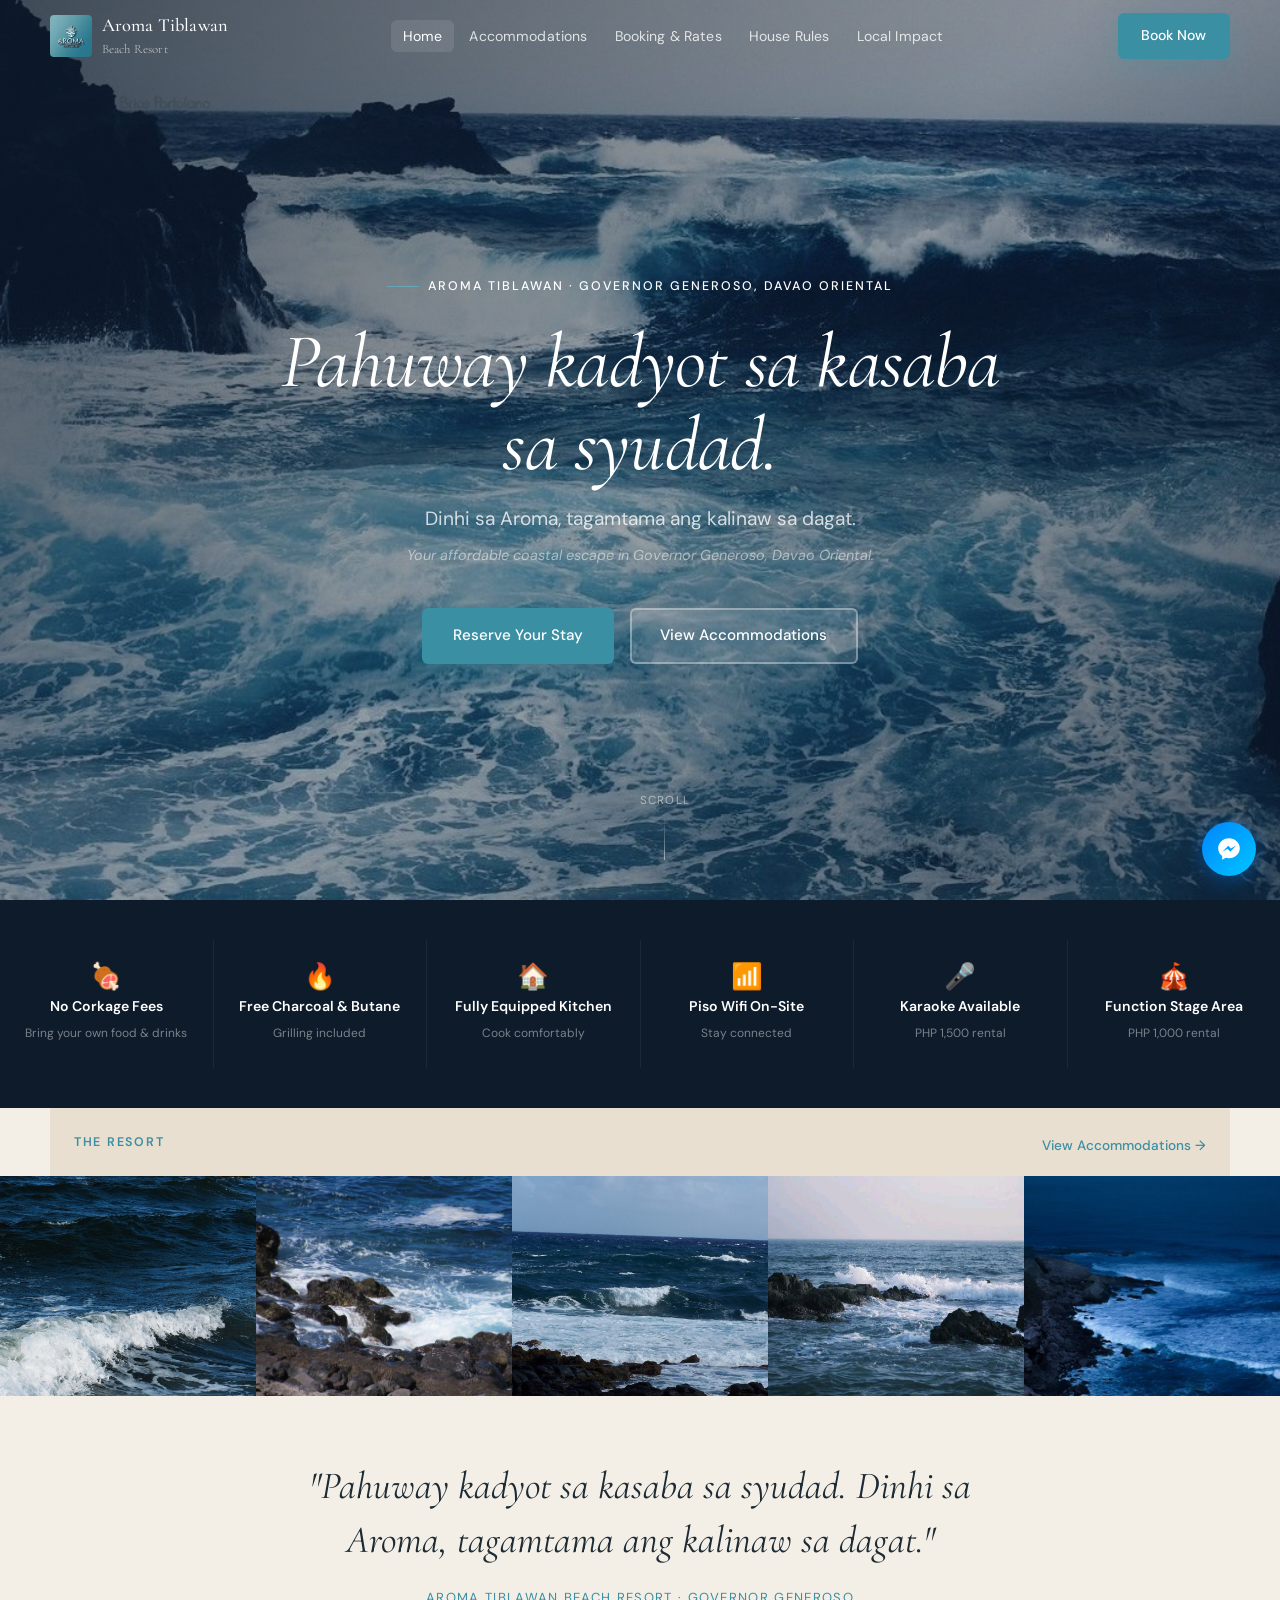
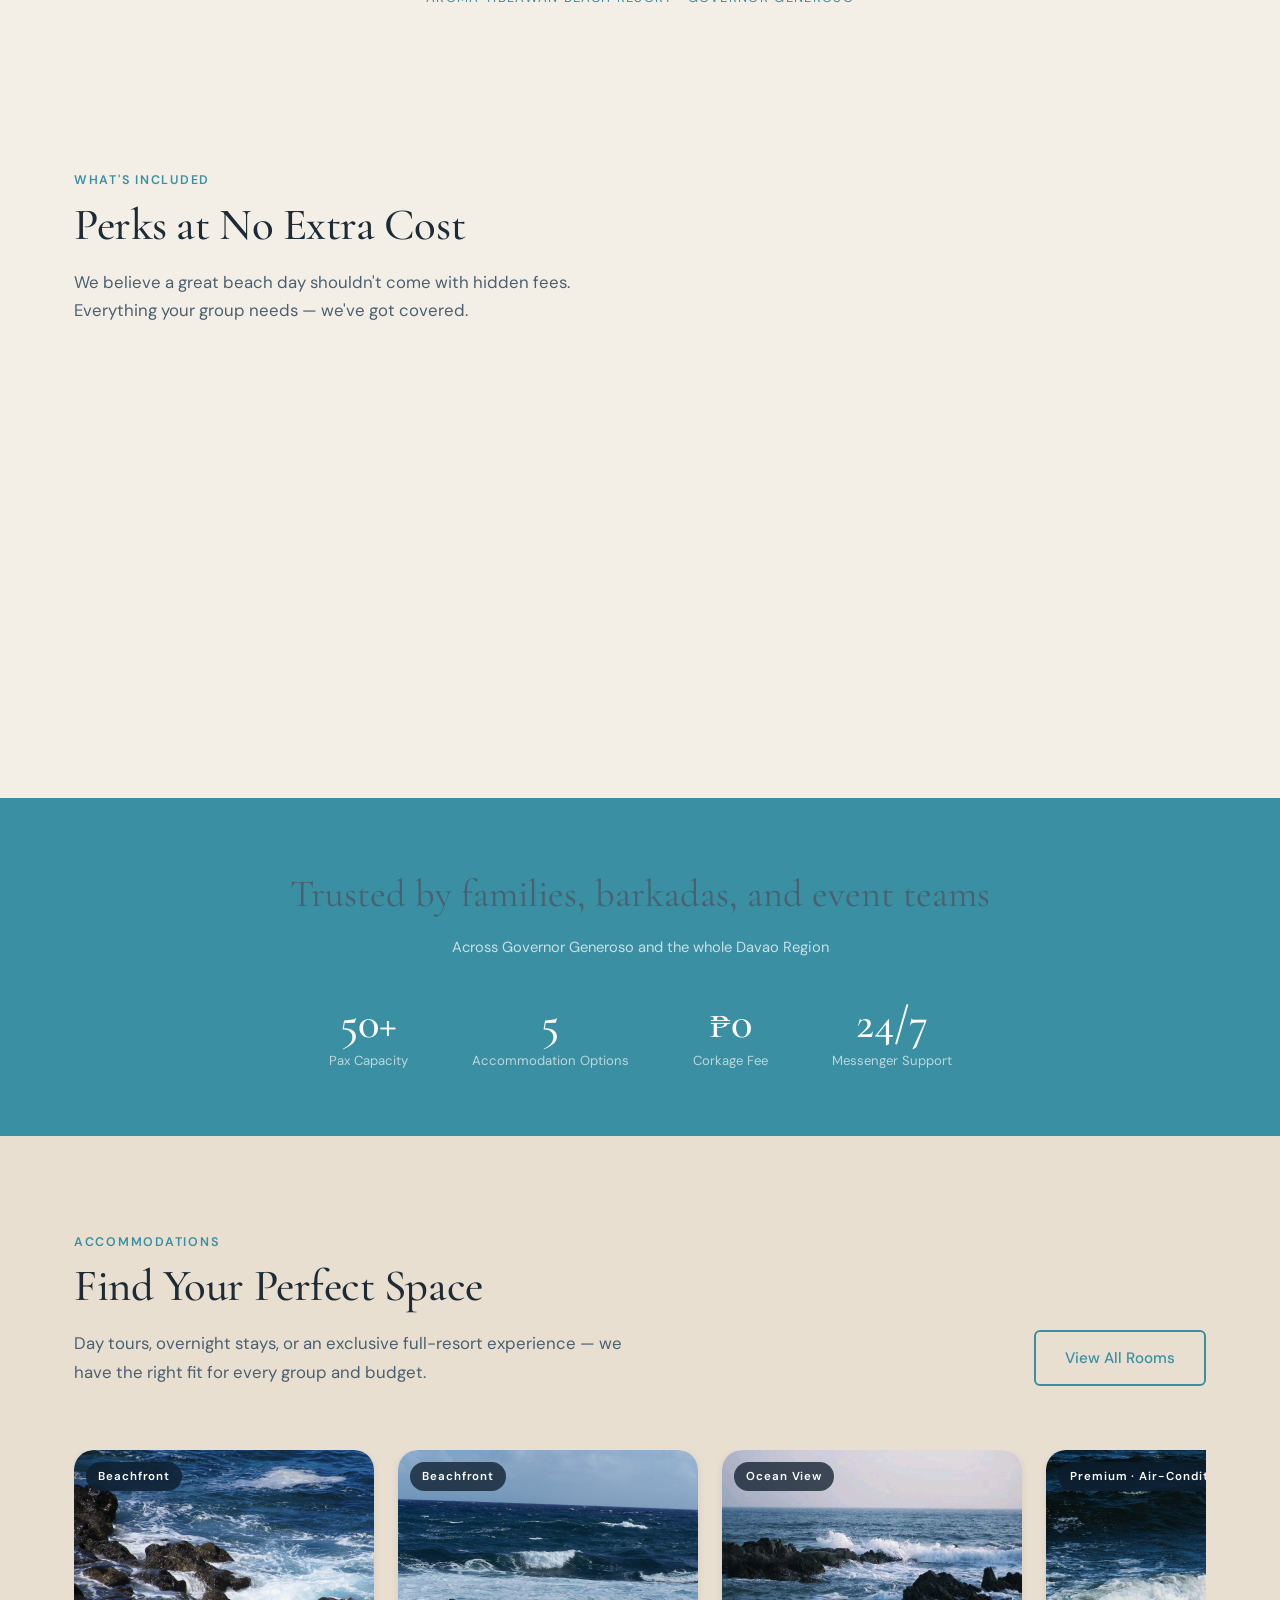
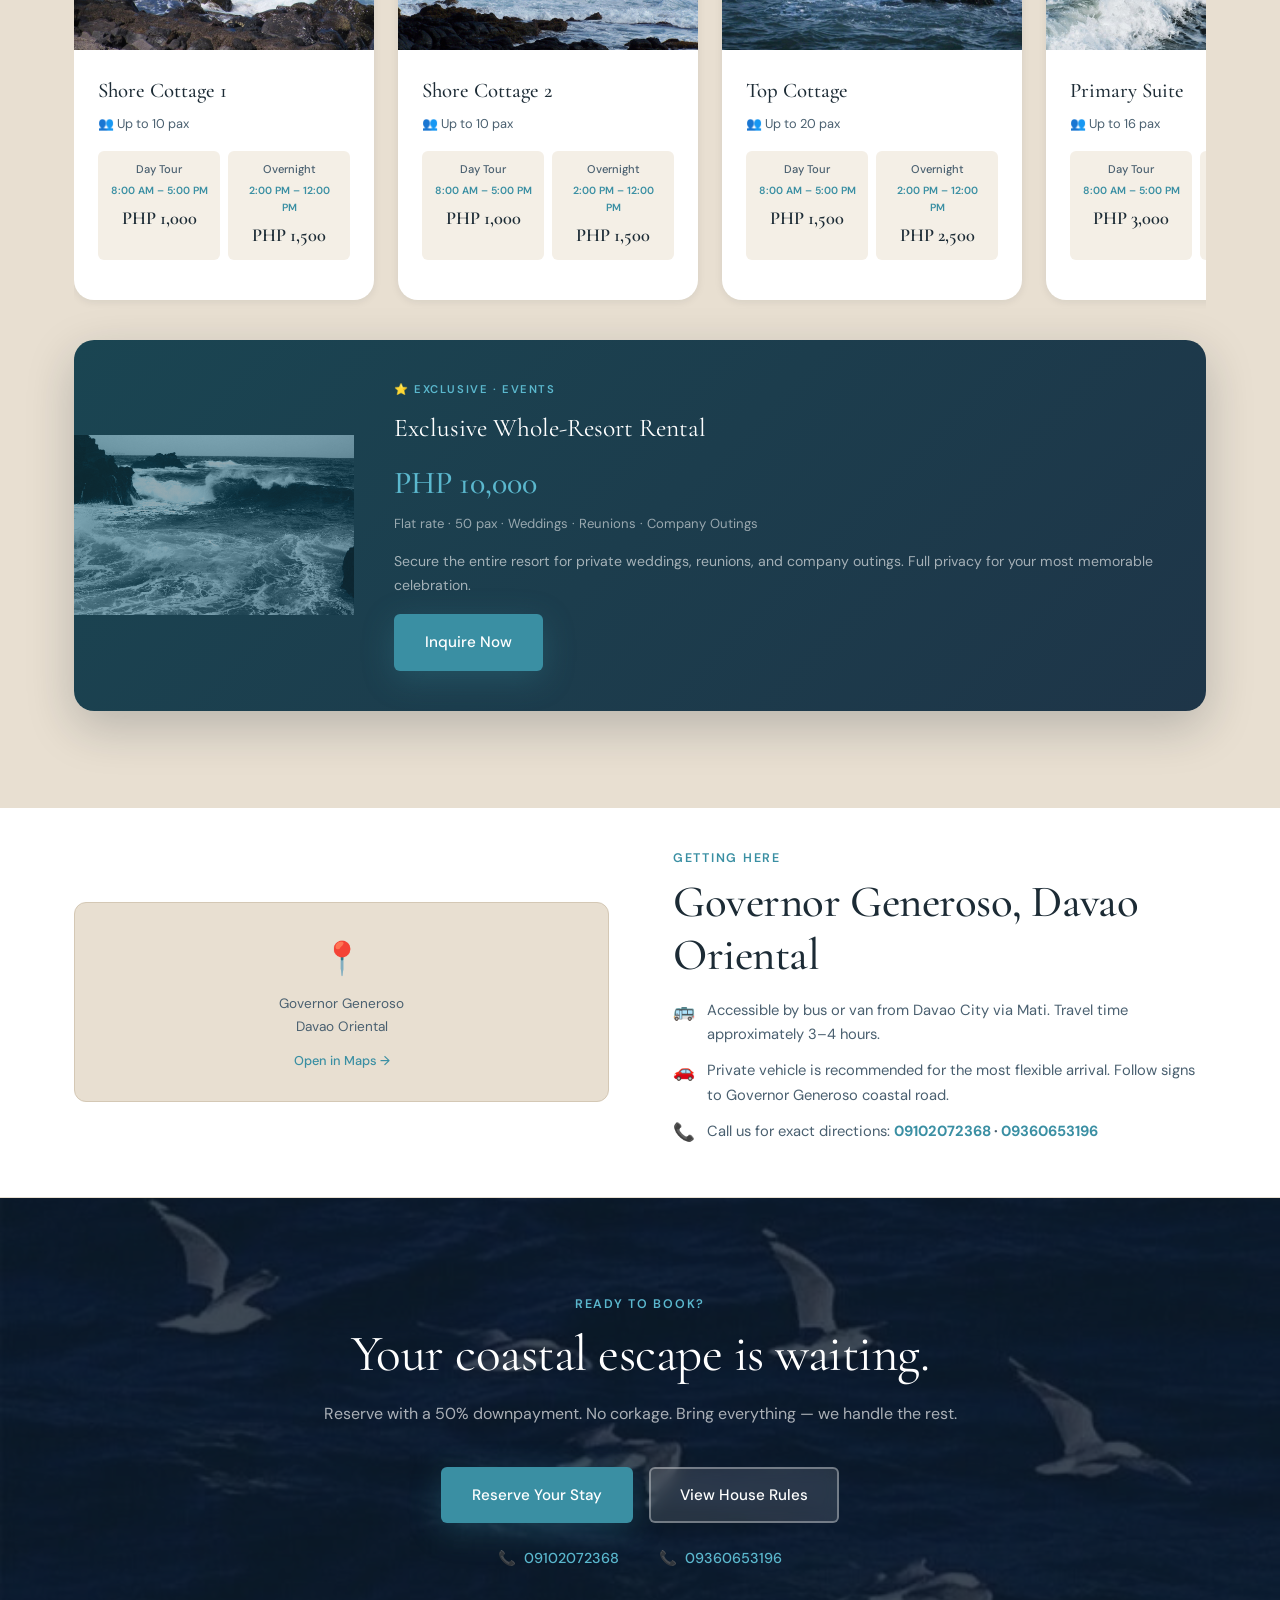
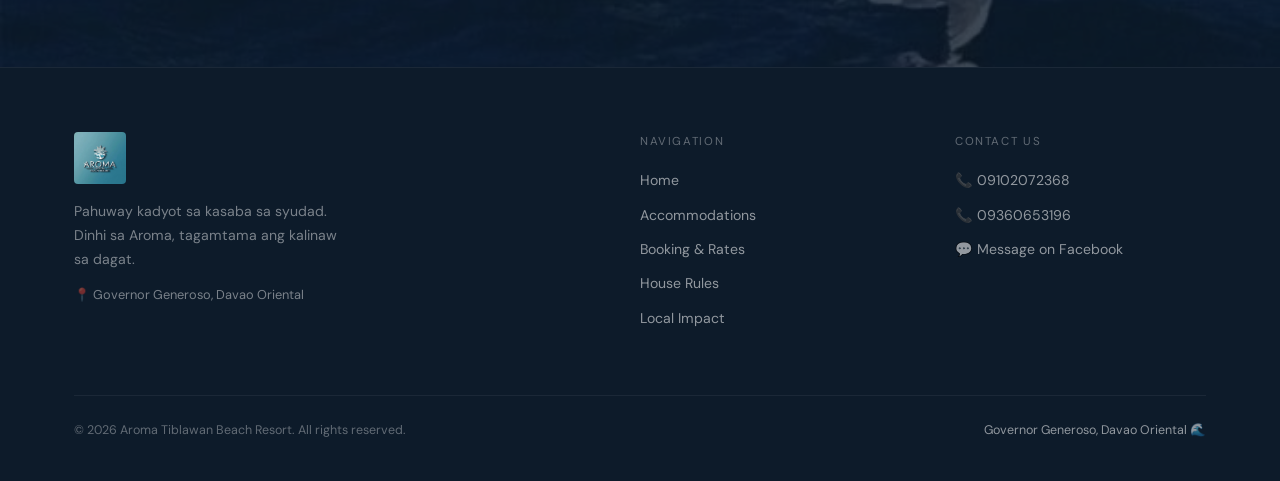
==== commit e7292062: "added all htmls. left side to center hero section" ====
--- a/index.html
+++ b/index.html
@@ -14,6 +14,32 @@
 
   <!-- Page-specific styles -->
   <style>
+    /* ── Force Hero text to white ── */
+    .hero-bisaya {
+      color: #ffffff !important;
+      opacity: 0.9; /* Optional: makes it slightly softer than the main title */
+    }
+
+    .hero-title, .hero-title em {
+      color: #ffffff !important;
+    }
+    /* ── Center the Hero Content ── */
+    .hero-content {
+      text-align: center !important;
+      display: flex;
+      flex-direction: column;
+      align-items: center; /* Centers the text blocks */
+      margin: 0 auto; /* Ensures the container itself stays centered */
+    }
+
+    /* ── Center the Hero Buttons ── */
+    .hero-ctas {
+      display: flex;
+      justify-content: center;
+      flex-wrap: wrap; /* Keeps buttons responsive on smaller screens */
+      gap: 1rem; /* Spacing between the two buttons */
+      width: 100%;
+    }
     /* ── Hero image background ── */
     .hero-bg {
       background-image: url('assets/images/Light/Beach 1.JPG');
